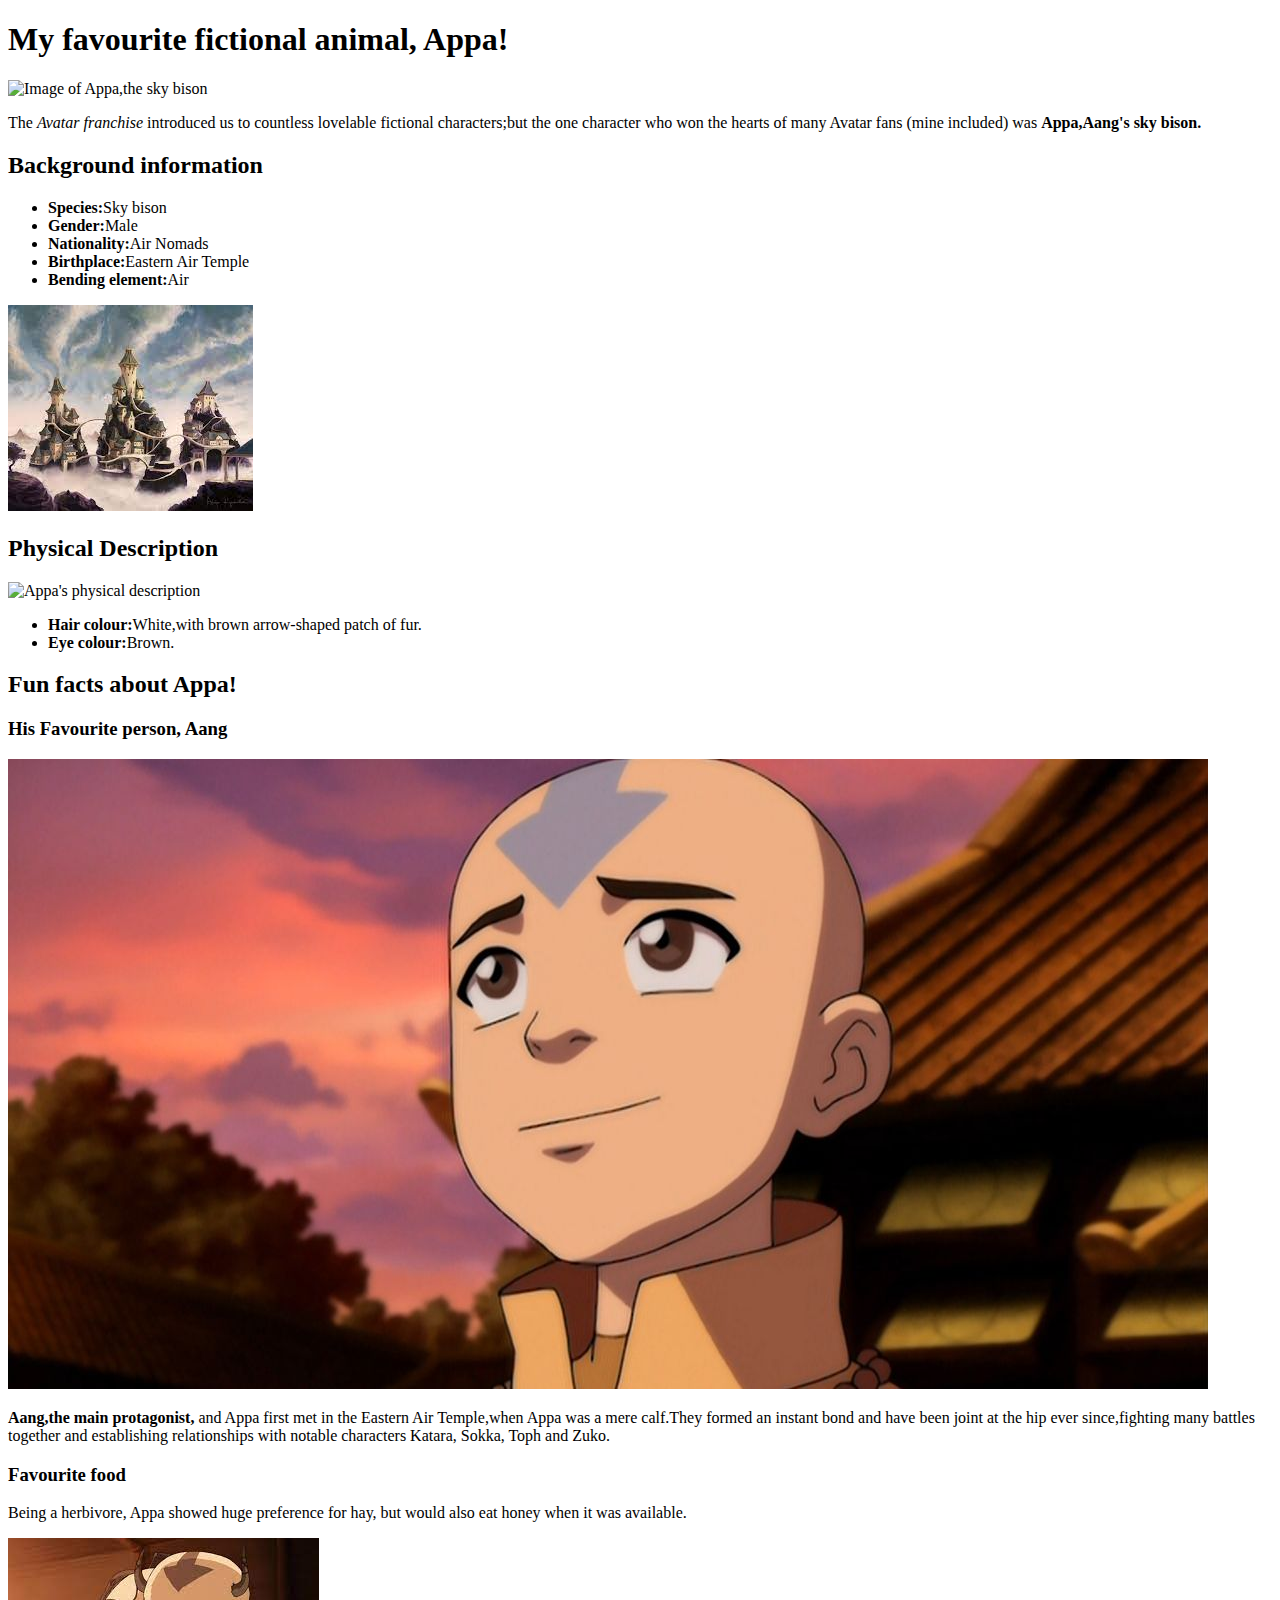
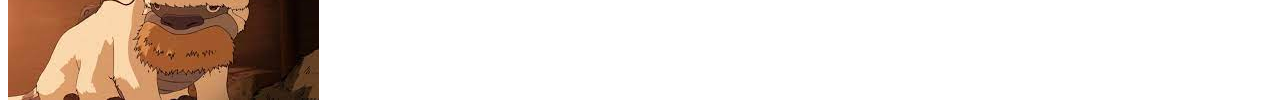
==== appa.html @ e9301d0e "Add link to CSS file" ====
<!DOCTYPE html>
<html>
  <head>
    <title>A blog on the fictional animal, Appa.</title>
    <link href="css/styles-appa.css" rel="stylesheet" type="text/css">
  </head>
  <body>
    <h1>My favourite fictional animal, Appa!</h1>
      <img src="images/Appa_flying.png" alt="Image of Appa,the sky bison">
      <p>
        The <em>Avatar franchise</em> introduced us to countless lovelable fictional
        characters;but the one character who won the hearts of many Avatar fans
        (mine included) was <strong>Appa,Aang's sky bison.</strong>
      </p>
    <h2>Background information</h2>
      <ul>
        <li><strong>Species:</strong>Sky bison</li>
        <li><strong>Gender:</strong>Male</li>
        <li><strong>Nationality:</strong>Air Nomads</li>
        <li><strong>Birthplace:</strong>Eastern Air Temple</li>
        <li><strong>Bending element:</strong>Air</li>
      </ul>
      <img src="images/eastern-air-temple.jpeg" alt="Image of Eastern Air Temple">
    <h2>Physical Description</h2>
      <img scr="images/appa-physical-description.jpeg" alt="Appa's physical description">
      <ul>
        <li><strong>Hair colour:</strong>White,with brown arrow-shaped patch of fur.</li>
        <li><strong>Eye colour:</strong>Brown.</li>
      </ul>
    <h2>Fun facts about Appa!</h2>
      <h3>His Favourite person, Aang</h3>
        <img src="images/aang.jpg" alt="Image of Aang">
        <p>
          <strong>Aang,the main protagonist,</strong> and Appa first met in the
          Eastern Air Temple,when Appa was a mere calf.They formed an instant
          bond and have been joint at the hip ever since,fighting many battles
          together and establishing relationships with notable characters Katara,
          Sokka, Toph and Zuko.
        </p>
      <h3>Favourite food</h3>
        <p>
          Being a herbivore, Appa showed huge preference for hay, but would also
          eat honey when it was available.
        </p>
        <img src="images/appa-eating-hay.jpeg" alt="Image of Appa eating hay">
  </body>
</html>
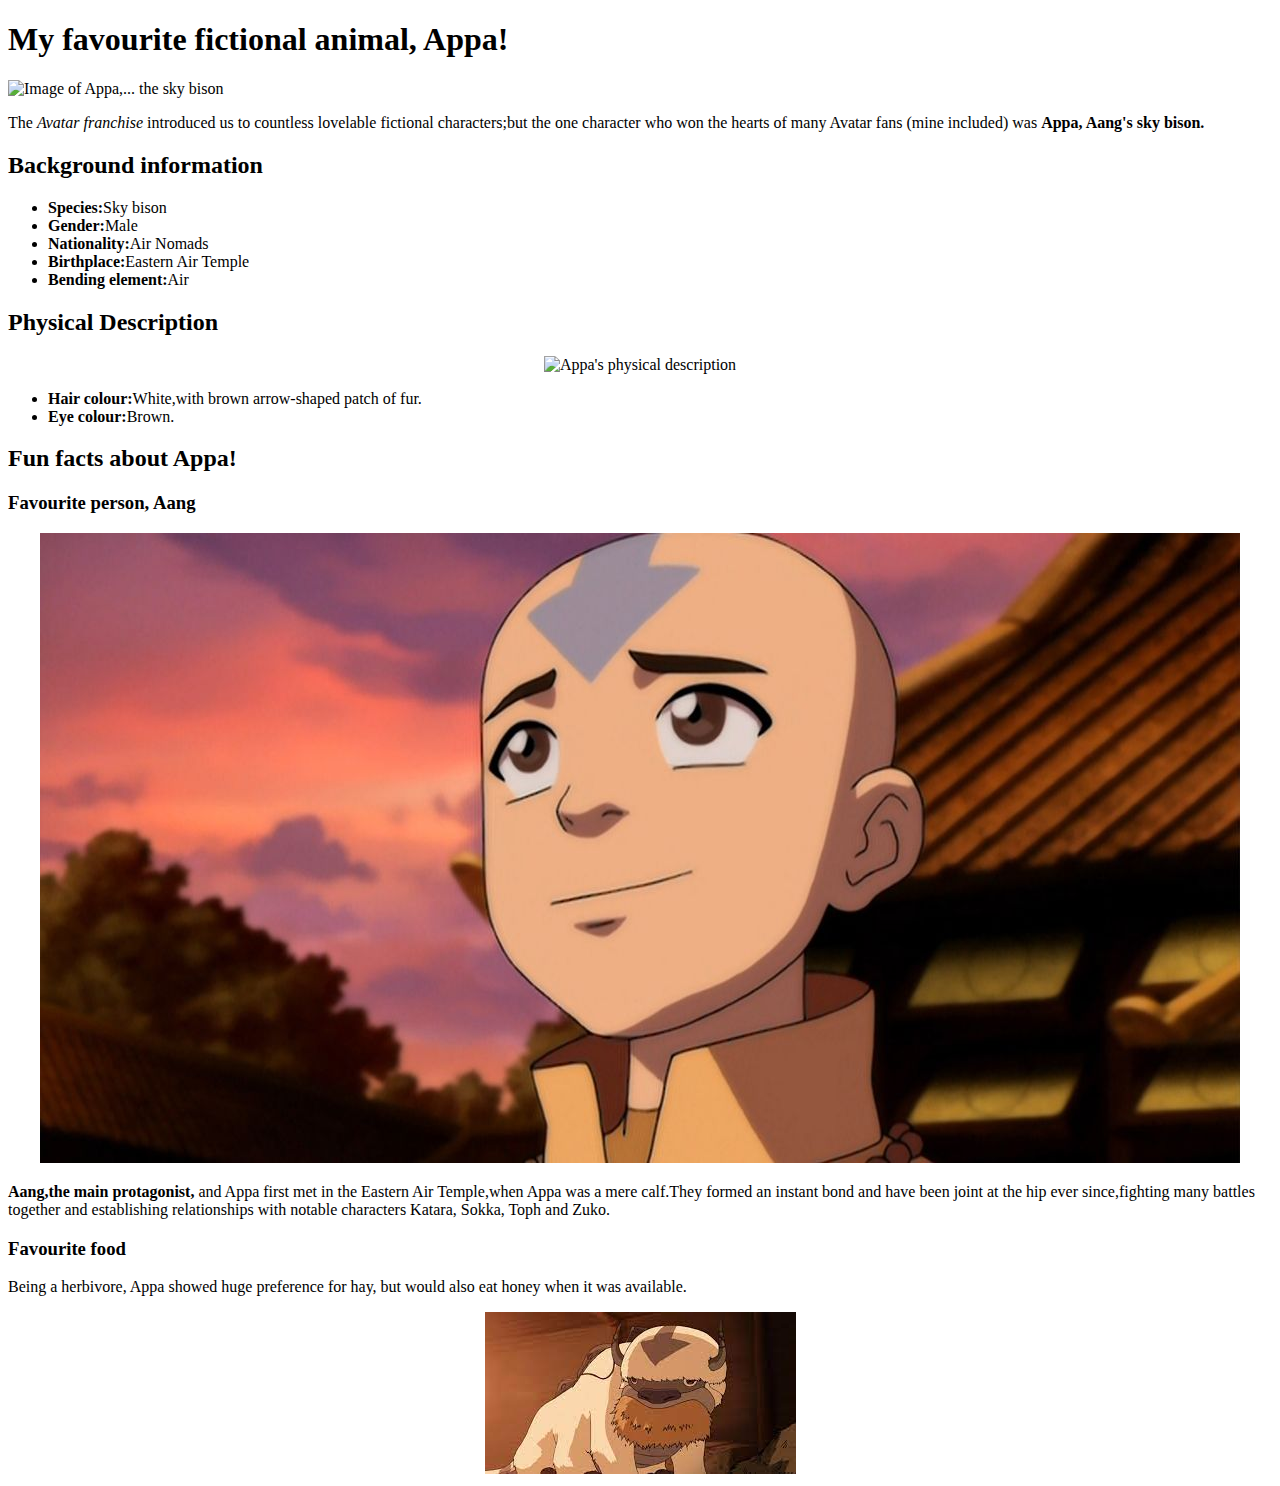
==== commit 1dd257ac: "Format page layout" ====
--- a/appa.html
+++ b/appa.html
@@ -6,11 +6,12 @@
   </head>
   <body>
     <h1>My favourite fictional animal, Appa!</h1>
-      <img src="images/Appa_flying.png" alt="Image of Appa,the sky bison">
+      <img class="displayed" src="images/Appa_flying.png" alt="Image of Appa,...
+       the sky bison" style="float:center;">
       <p>
         The <em>Avatar franchise</em> introduced us to countless lovelable fictional
         characters;but the one character who won the hearts of many Avatar fans
-        (mine included) was <strong>Appa,Aang's sky bison.</strong>
+        (mine included) was <strong>Appa, Aang's sky bison.</strong>
       </p>
     <h2>Background information</h2>
       <ul>
@@ -20,16 +21,17 @@
         <li><strong>Birthplace:</strong>Eastern Air Temple</li>
         <li><strong>Bending element:</strong>Air</li>
       </ul>
-      <img src="images/eastern-air-temple.jpeg" alt="Image of Eastern Air Temple">
     <h2>Physical Description</h2>
-      <img scr="images/appa-physical-description.jpeg" alt="Appa's physical description">
+      <div style="text-align: center"><img src="images/appa-physical-appearance.png"...
+       alt="Appa's physical description"></div>
       <ul>
         <li><strong>Hair colour:</strong>White,with brown arrow-shaped patch of fur.</li>
         <li><strong>Eye colour:</strong>Brown.</li>
       </ul>
     <h2>Fun facts about Appa!</h2>
-      <h3>His Favourite person, Aang</h3>
-        <img src="images/aang.jpg" alt="Image of Aang">
+      <h3>Favourite person, Aang</h3>
+        <div style="text-align: center"><img src="images/aang.jpg" alt="Image of Aang">
+        </div>
         <p>
           <strong>Aang,the main protagonist,</strong> and Appa first met in the
           Eastern Air Temple,when Appa was a mere calf.They formed an instant
@@ -42,6 +44,7 @@
           Being a herbivore, Appa showed huge preference for hay, but would also
           eat honey when it was available.
         </p>
-        <img src="images/appa-eating-hay.jpeg" alt="Image of Appa eating hay">
+        <div style="text-align: center"><img src="images/appa-eating-hay.jpeg" ...
+          alt="Image of Appa eating hay"></div>
   </body>
 </html>
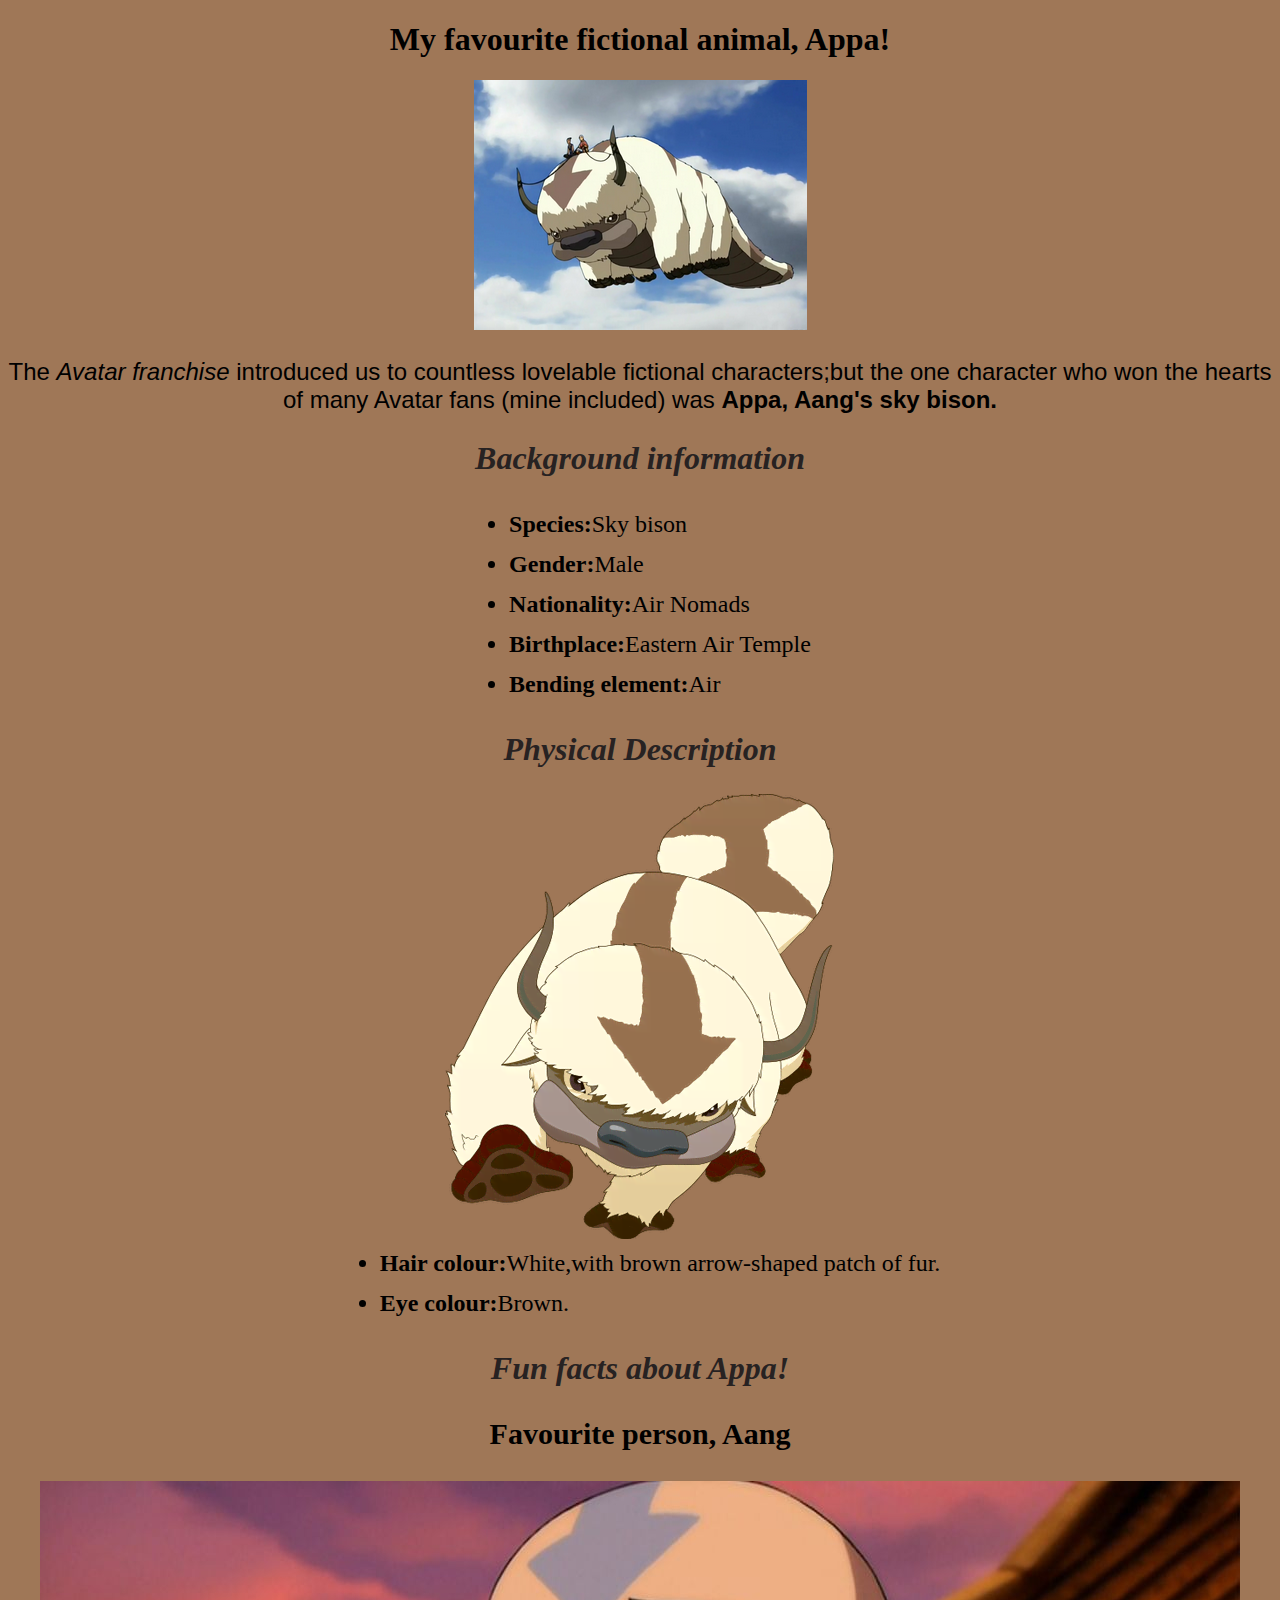
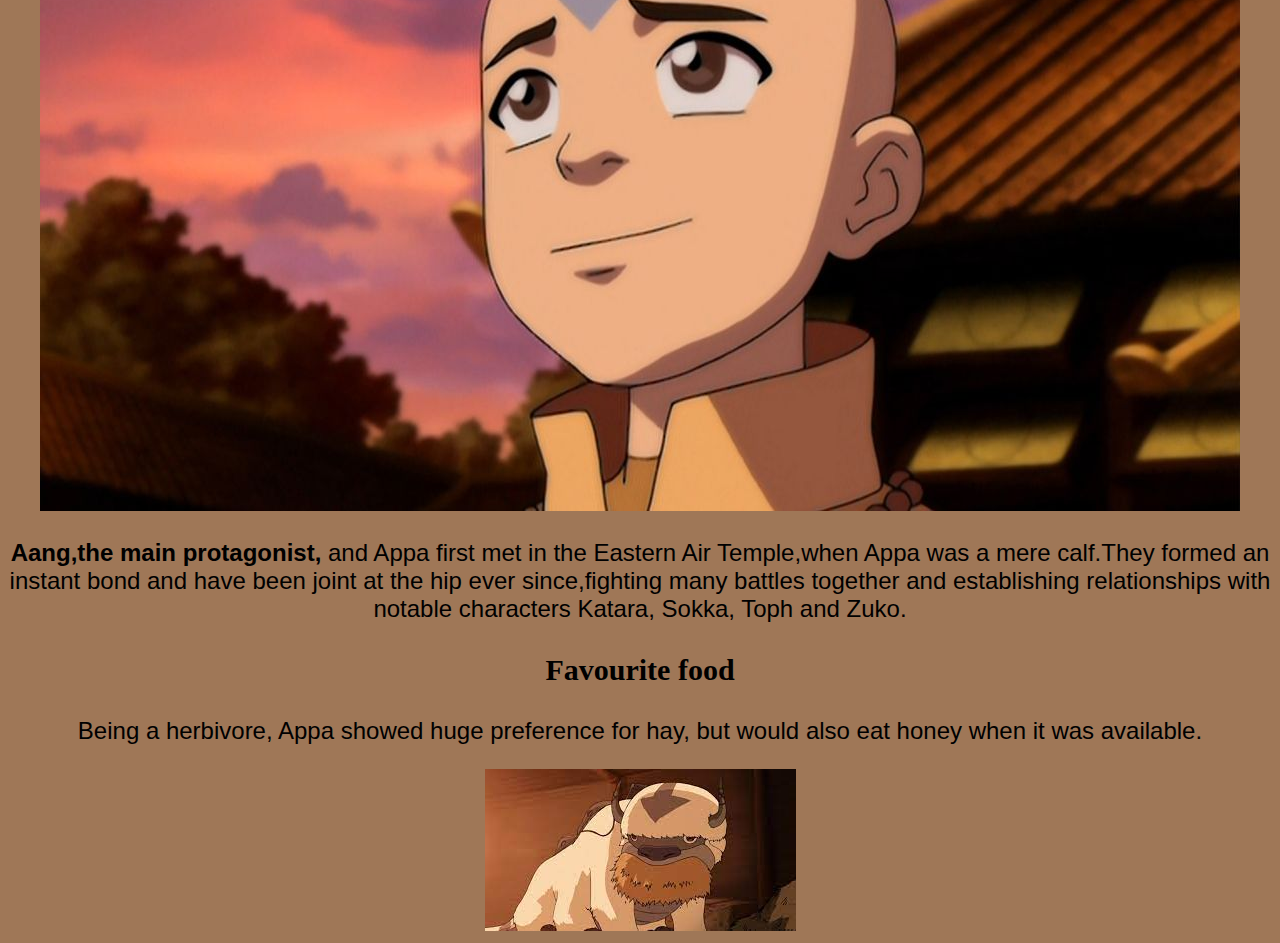
==== commit a1eb9831: "Centre the first image" ====
--- a/appa.html
+++ b/appa.html
@@ -6,8 +6,8 @@
   </head>
   <body>
     <h1>My favourite fictional animal, Appa!</h1>
-      <img class="displayed" src="images/Appa_flying.png" alt="Image of Appa,...
-       the sky bison" style="float:center;">
+      <div style="text-align: center"><img src="images/Appa_flying.png" ...
+        alt="Image of Appa, the sky bison"></div>
       <p>
         The <em>Avatar franchise</em> introduced us to countless lovelable fictional
         characters;but the one character who won the hearts of many Avatar fans
--- a/css/styles-appa.css
+++ b/css/styles-appa.css
@@ -0,0 +1,36 @@
+h1
+  {
+   color: #000000;
+   text-align: center;
+  }
+h2
+  {
+    color: #272222;
+    font-size: 32px;
+    font-style: italic;
+    text-align: center;
+  }
+h3
+  {
+    text-align:center;
+    font-size: 30px;
+  }
+
+body
+  {
+    background-color: #9F7757;
+  }
+p
+  {
+    font-family: sans-serif;
+    font-size: 24px;
+    text-align: center;
+  }
+ul
+  {
+    line-height: 40px;
+    font-size: 24px;
+    display: table;
+    margin: 0 auto;
+    text-align: left;
+  }
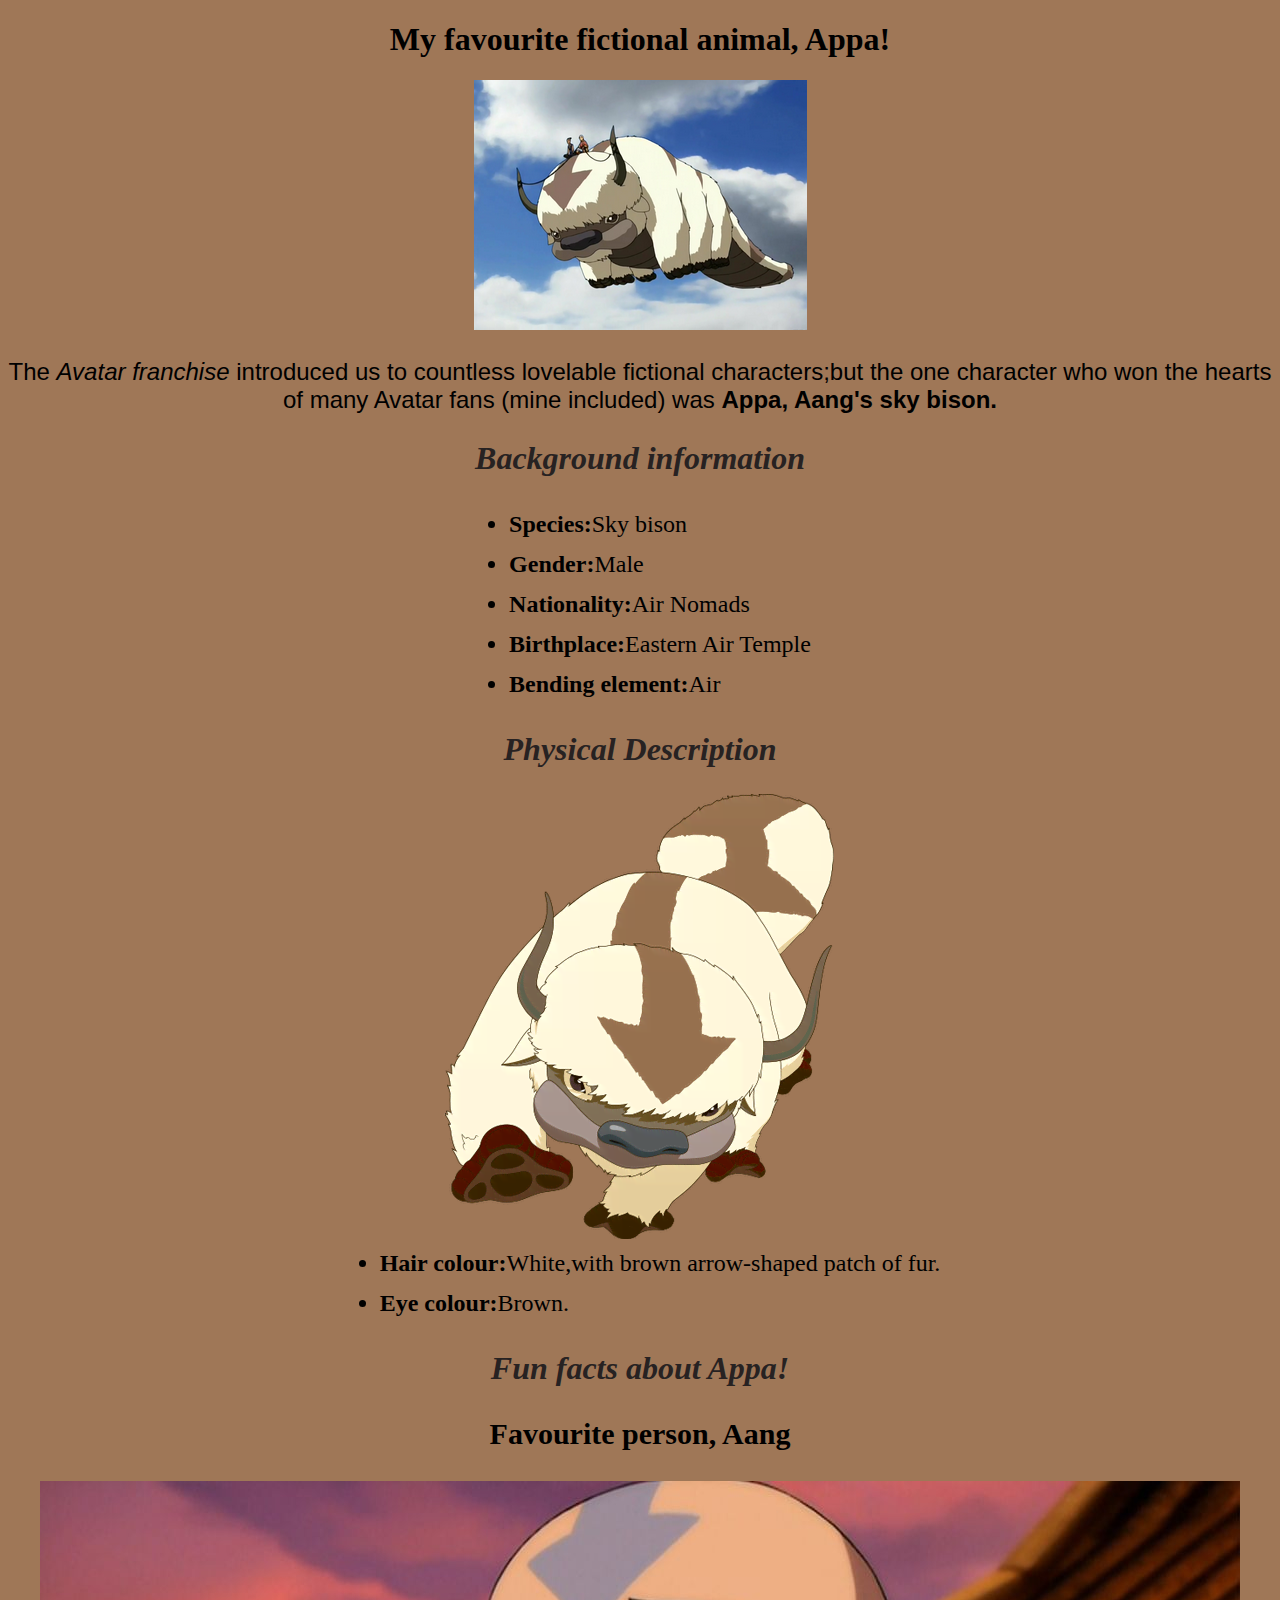
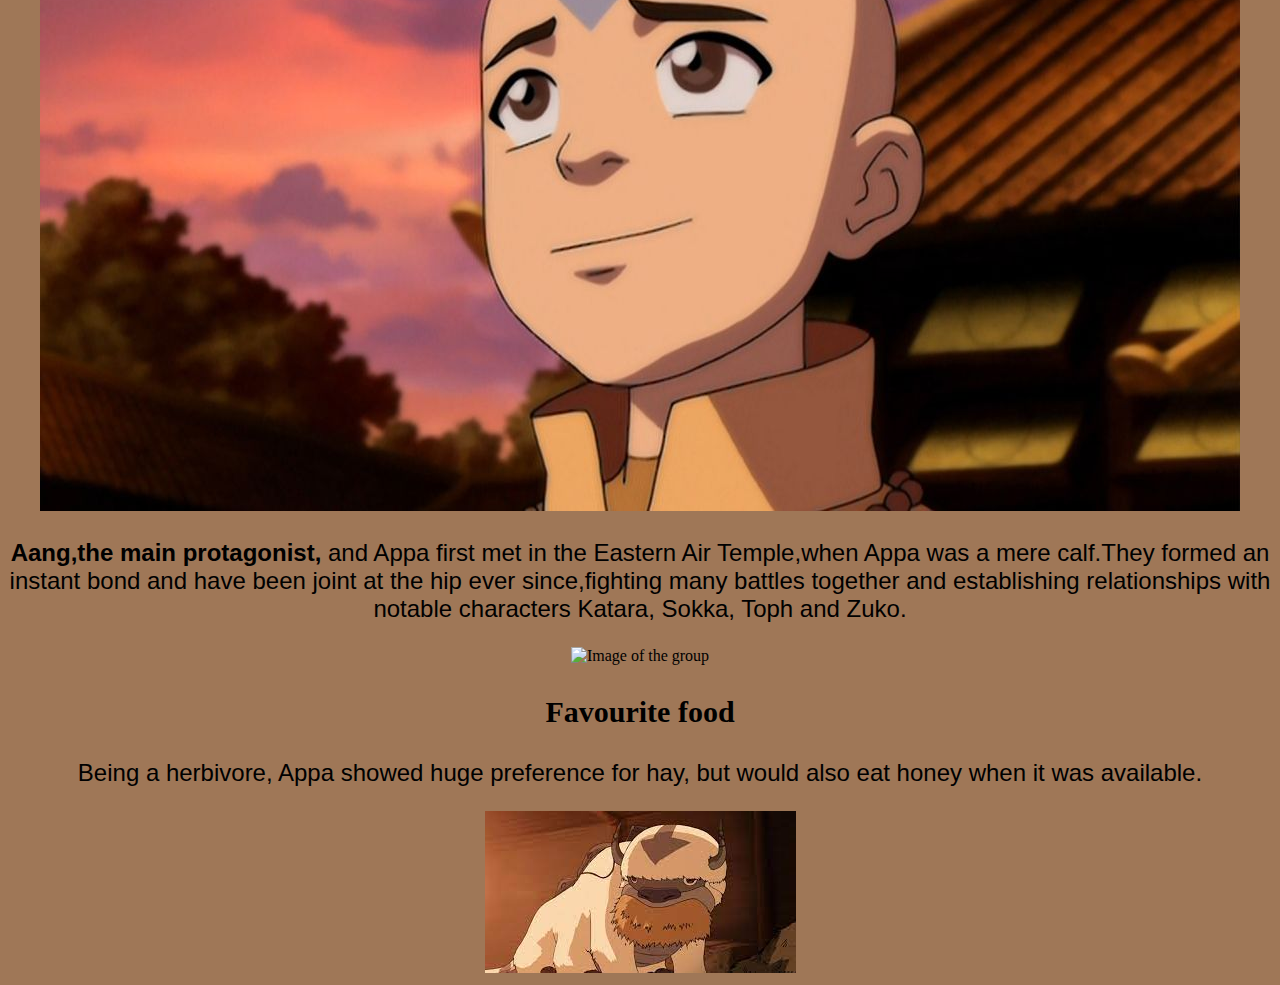
==== commit 9f6c084b: "Add image of 'Gaang'" ====
--- a/appa.html
+++ b/appa.html
@@ -38,6 +38,8 @@
           bond and have been joint at the hip ever since,fighting many battles
           together and establishing relationships with notable characters Katara,
           Sokka, Toph and Zuko.
+          <div style="text-align: center"><img src="images/the-gaang.jpg" alt="Image of the group">
+          </div>
         </p>
       <h3>Favourite food</h3>
         <p>
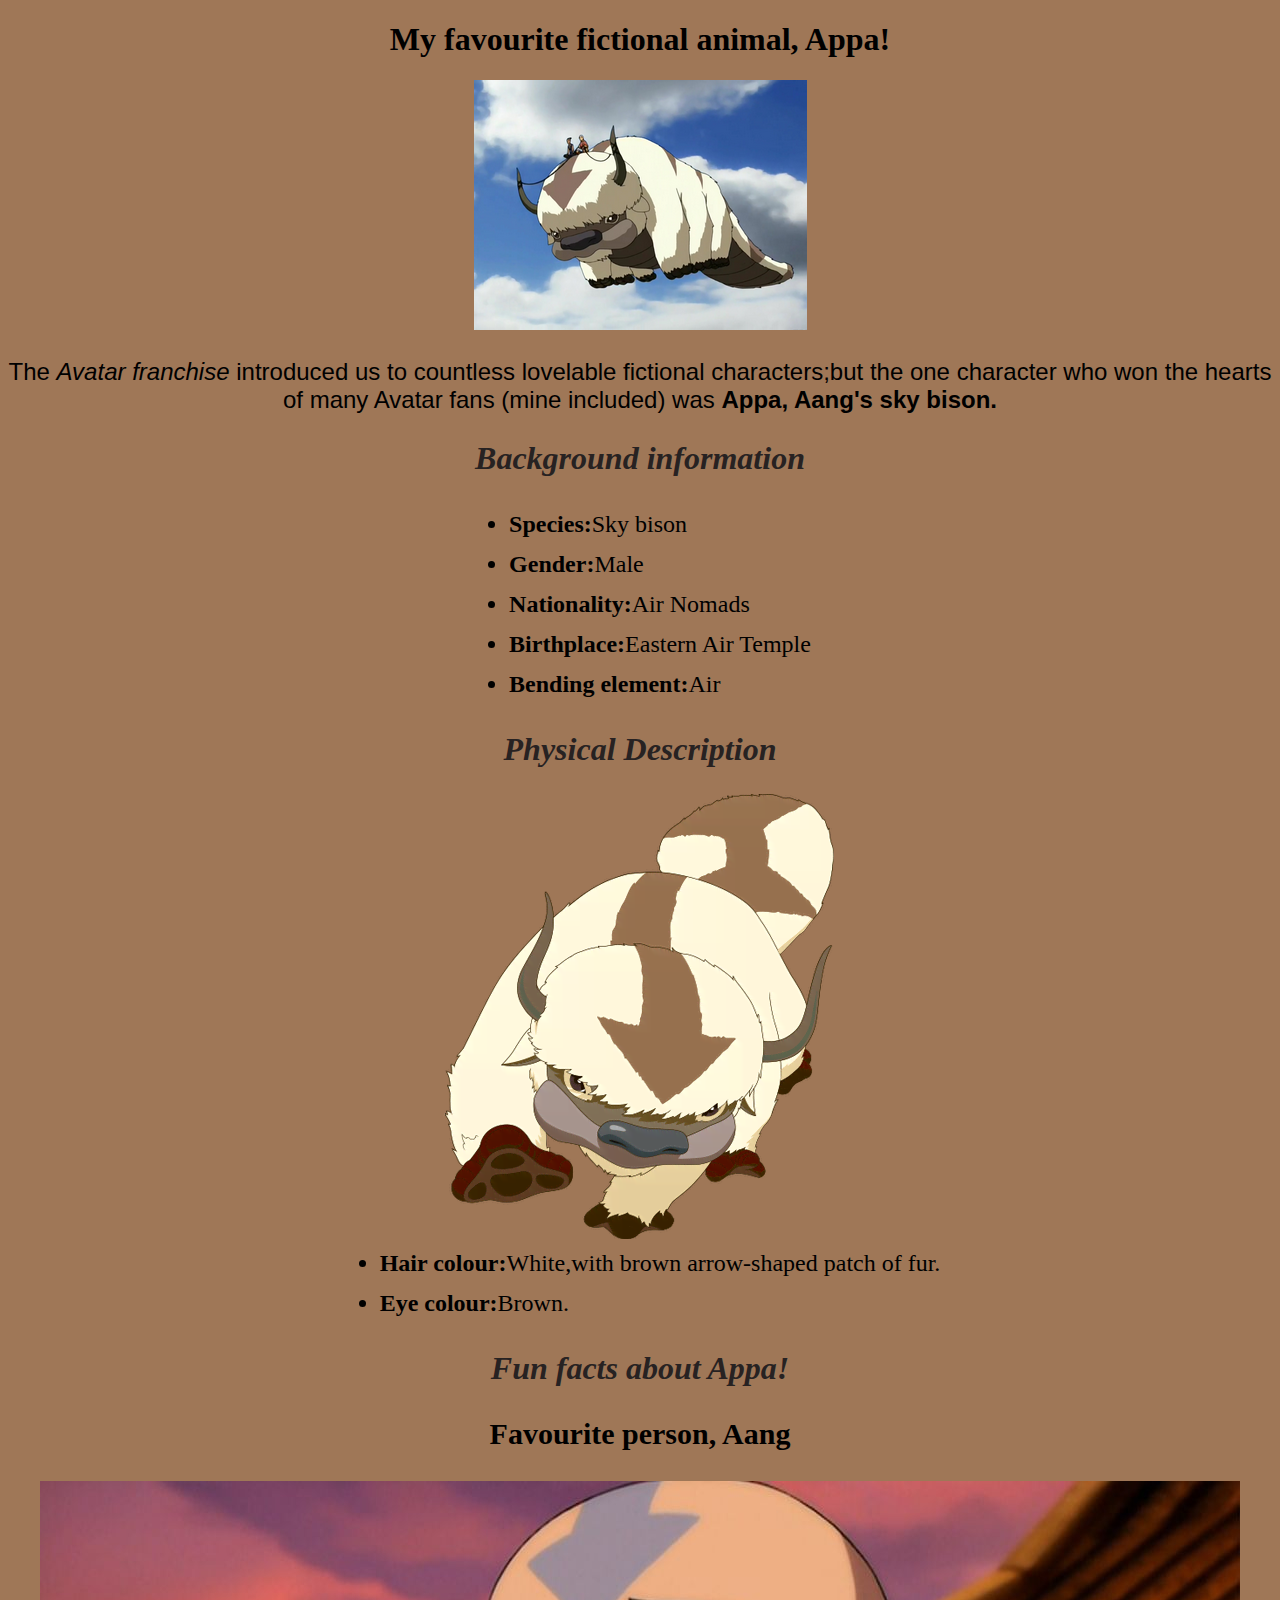
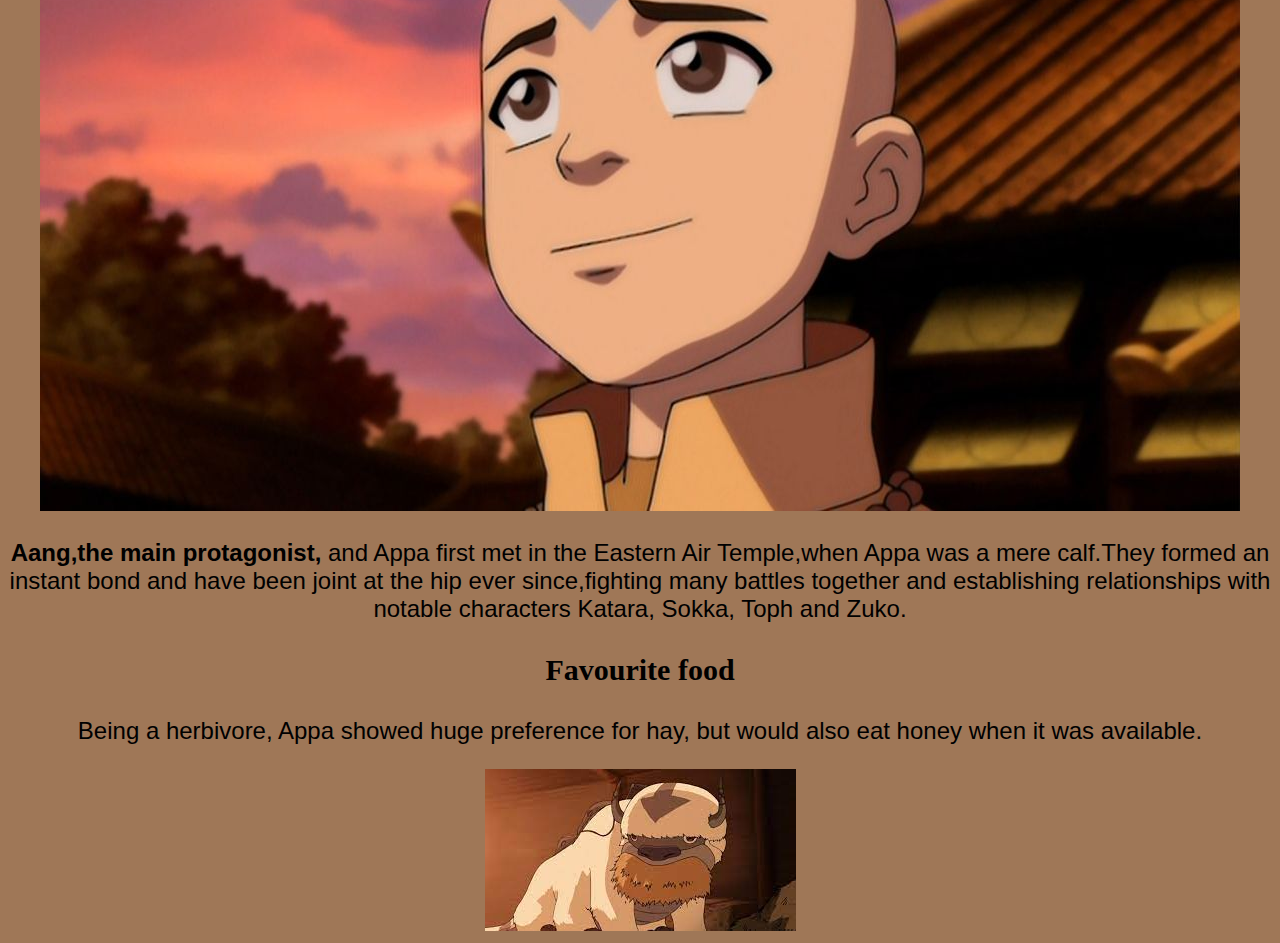
==== commit 4b2e7990: "Delete image of 'Gaang'" ====
--- a/appa.html
+++ b/appa.html
@@ -2,11 +2,11 @@
 <html>
   <head>
     <title>A blog on the fictional animal, Appa.</title>
-    <link href="css/styles-appa.css" rel="stylesheet" type="text/css">
+    <link href="css_2/styles-appa.css" rel="stylesheet" type="text/css">
   </head>
   <body>
     <h1>My favourite fictional animal, Appa!</h1>
-      <div style="text-align: center"><img src="images/Appa_flying.png" ...
+      <div style="text-align: center"><img src="images_2/Appa_flying.png" ...
         alt="Image of Appa, the sky bison"></div>
       <p>
         The <em>Avatar franchise</em> introduced us to countless lovelable fictional
@@ -22,7 +22,7 @@
         <li><strong>Bending element:</strong>Air</li>
       </ul>
     <h2>Physical Description</h2>
-      <div style="text-align: center"><img src="images/appa-physical-appearance.png"...
+      <div style="text-align: center"><img src="images_2/appa-physical-appearance.png"...
        alt="Appa's physical description"></div>
       <ul>
         <li><strong>Hair colour:</strong>White,with brown arrow-shaped patch of fur.</li>
@@ -30,7 +30,7 @@
       </ul>
     <h2>Fun facts about Appa!</h2>
       <h3>Favourite person, Aang</h3>
-        <div style="text-align: center"><img src="images/aang.jpg" alt="Image of Aang">
+        <div style="text-align: center"><img src="images_2/aang.jpg" alt="Image of Aang">
         </div>
         <p>
           <strong>Aang,the main protagonist,</strong> and Appa first met in the
@@ -38,15 +38,13 @@
           bond and have been joint at the hip ever since,fighting many battles
           together and establishing relationships with notable characters Katara,
           Sokka, Toph and Zuko.
-          <div style="text-align: center"><img src="images/the-gaang.jpg" alt="Image of the group">
-          </div>
         </p>
       <h3>Favourite food</h3>
         <p>
           Being a herbivore, Appa showed huge preference for hay, but would also
           eat honey when it was available.
         </p>
-        <div style="text-align: center"><img src="images/appa-eating-hay.jpeg" ...
+        <div style="text-align: center"><img src="images_2/appa-eating-hay.jpeg" ...
           alt="Image of Appa eating hay"></div>
   </body>
 </html>
--- a/css_2/styles-appa.css
+++ b/css_2/styles-appa.css
@@ -0,0 +1,36 @@
+h1
+  {
+   color: #000000;
+   text-align: center;
+  }
+h2
+  {
+    color: #272222;
+    font-size: 32px;
+    font-style: italic;
+    text-align: center;
+  }
+h3
+  {
+    text-align:center;
+    font-size: 30px;
+  }
+
+body
+  {
+    background-color: #9F7757;
+  }
+p
+  {
+    font-family: sans-serif;
+    font-size: 24px;
+    text-align: center;
+  }
+ul
+  {
+    line-height: 40px;
+    font-size: 24px;
+    display: table;
+    margin: 0 auto;
+    text-align: left;
+  }
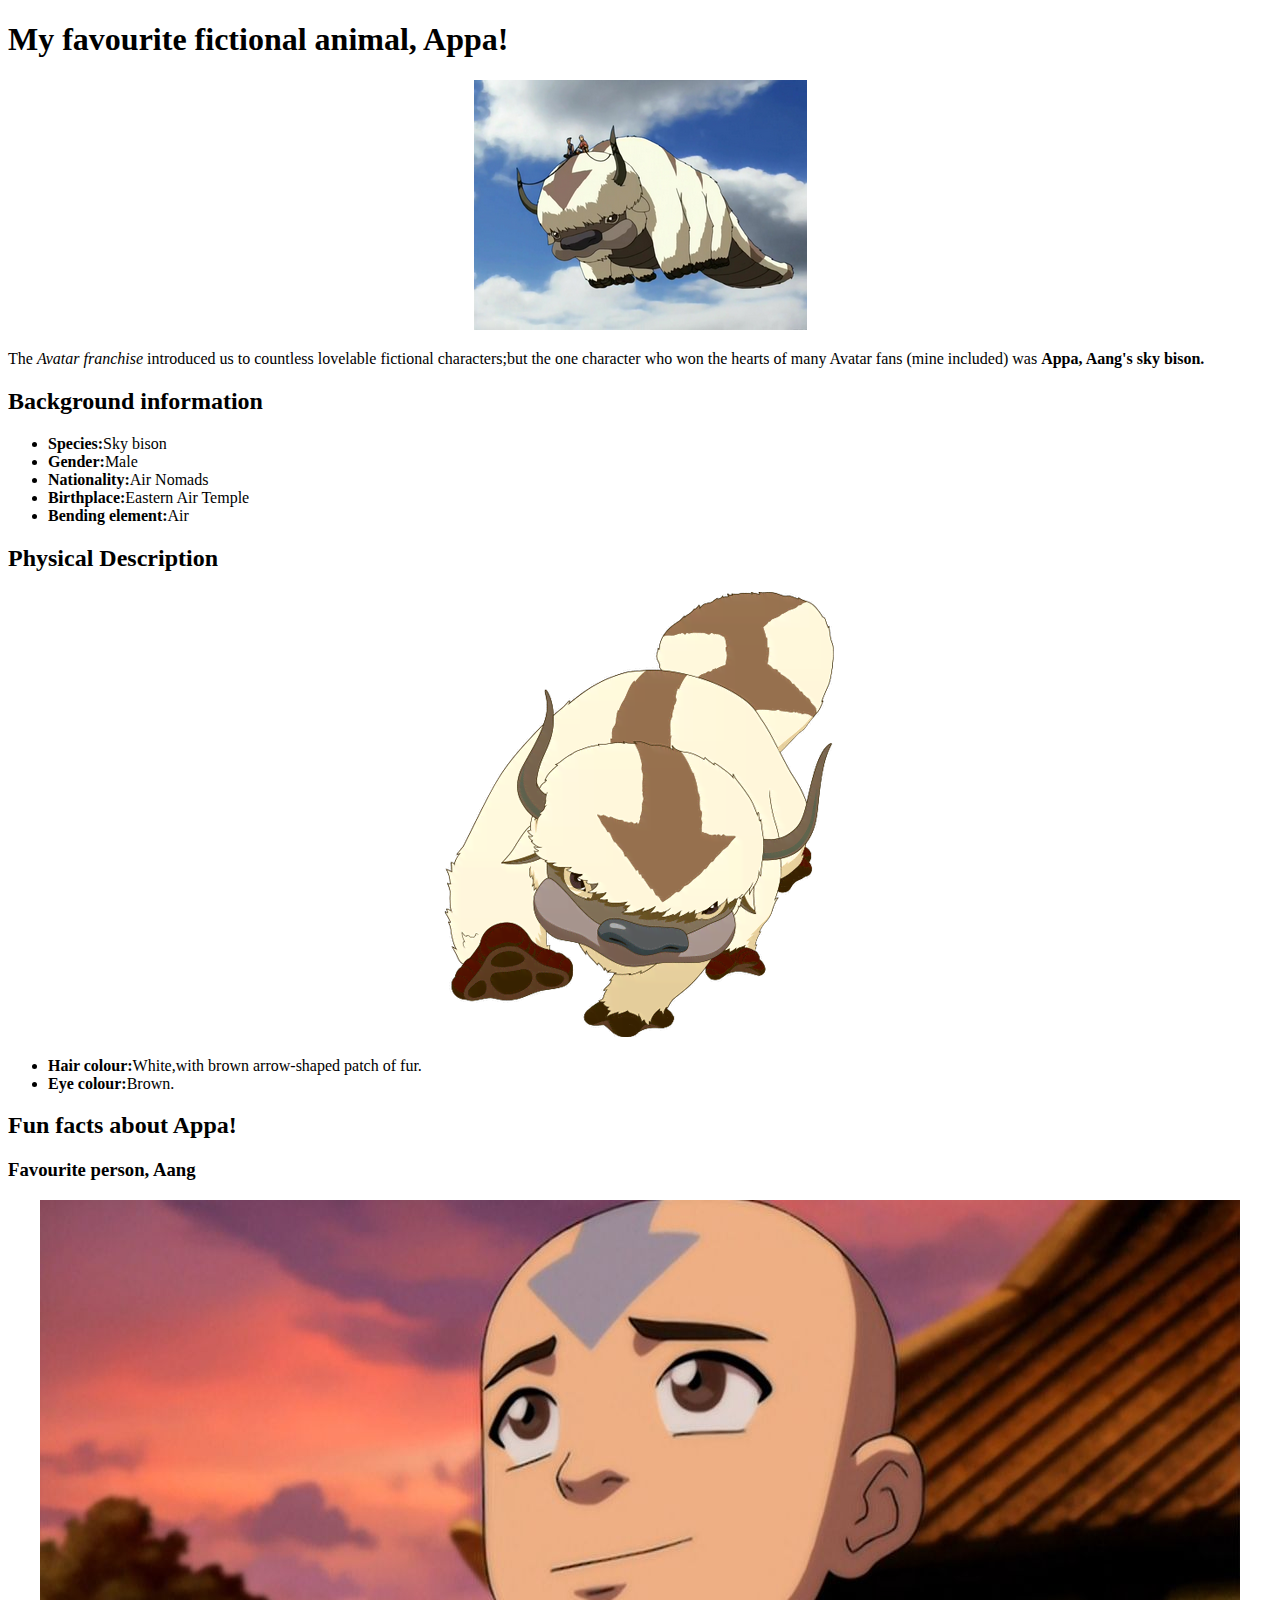
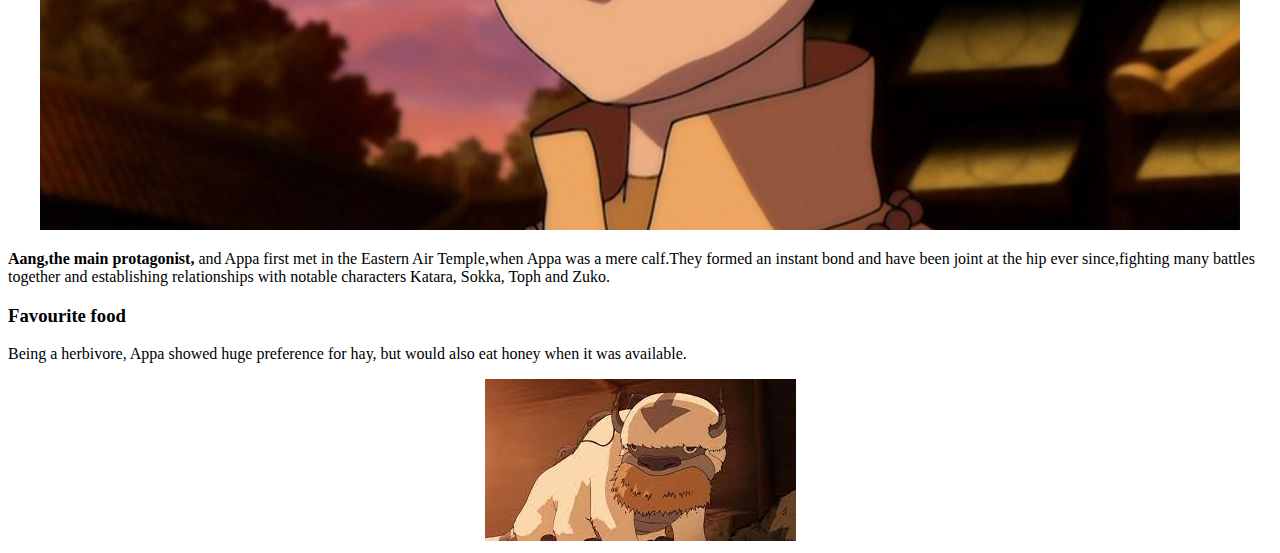
==== commit b097e967: "Update changes in <img> and <link> tags." ====
--- a/appa.html
+++ b/appa.html
@@ -6,7 +6,7 @@
   </head>
   <body>
     <h1>My favourite fictional animal, Appa!</h1>
-      <div style="text-align: center"><img src="images_2/Appa_flying.png" ...
+      <div style="text-align: center"><img src="images-appa/Appa_flying.png" ...
         alt="Image of Appa, the sky bison"></div>
       <p>
         The <em>Avatar franchise</em> introduced us to countless lovelable fictional
@@ -22,7 +22,7 @@
         <li><strong>Bending element:</strong>Air</li>
       </ul>
     <h2>Physical Description</h2>
-      <div style="text-align: center"><img src="images_2/appa-physical-appearance.png"...
+      <div style="text-align: center"><img src="images-appa/appa-physical-appearance.png"...
        alt="Appa's physical description"></div>
       <ul>
         <li><strong>Hair colour:</strong>White,with brown arrow-shaped patch of fur.</li>
@@ -30,7 +30,7 @@
       </ul>
     <h2>Fun facts about Appa!</h2>
       <h3>Favourite person, Aang</h3>
-        <div style="text-align: center"><img src="images_2/aang.jpg" alt="Image of Aang">
+        <div style="text-align: center"><img src="images-appa/aang.jpg" alt="Image of Aang">
         </div>
         <p>
           <strong>Aang,the main protagonist,</strong> and Appa first met in the
@@ -44,7 +44,7 @@
           Being a herbivore, Appa showed huge preference for hay, but would also
           eat honey when it was available.
         </p>
-        <div style="text-align: center"><img src="images_2/appa-eating-hay.jpeg" ...
+        <div style="text-align: center"><img src="images-appa/appa-eating-hay.jpeg" ...
           alt="Image of Appa eating hay"></div>
   </body>
 </html>
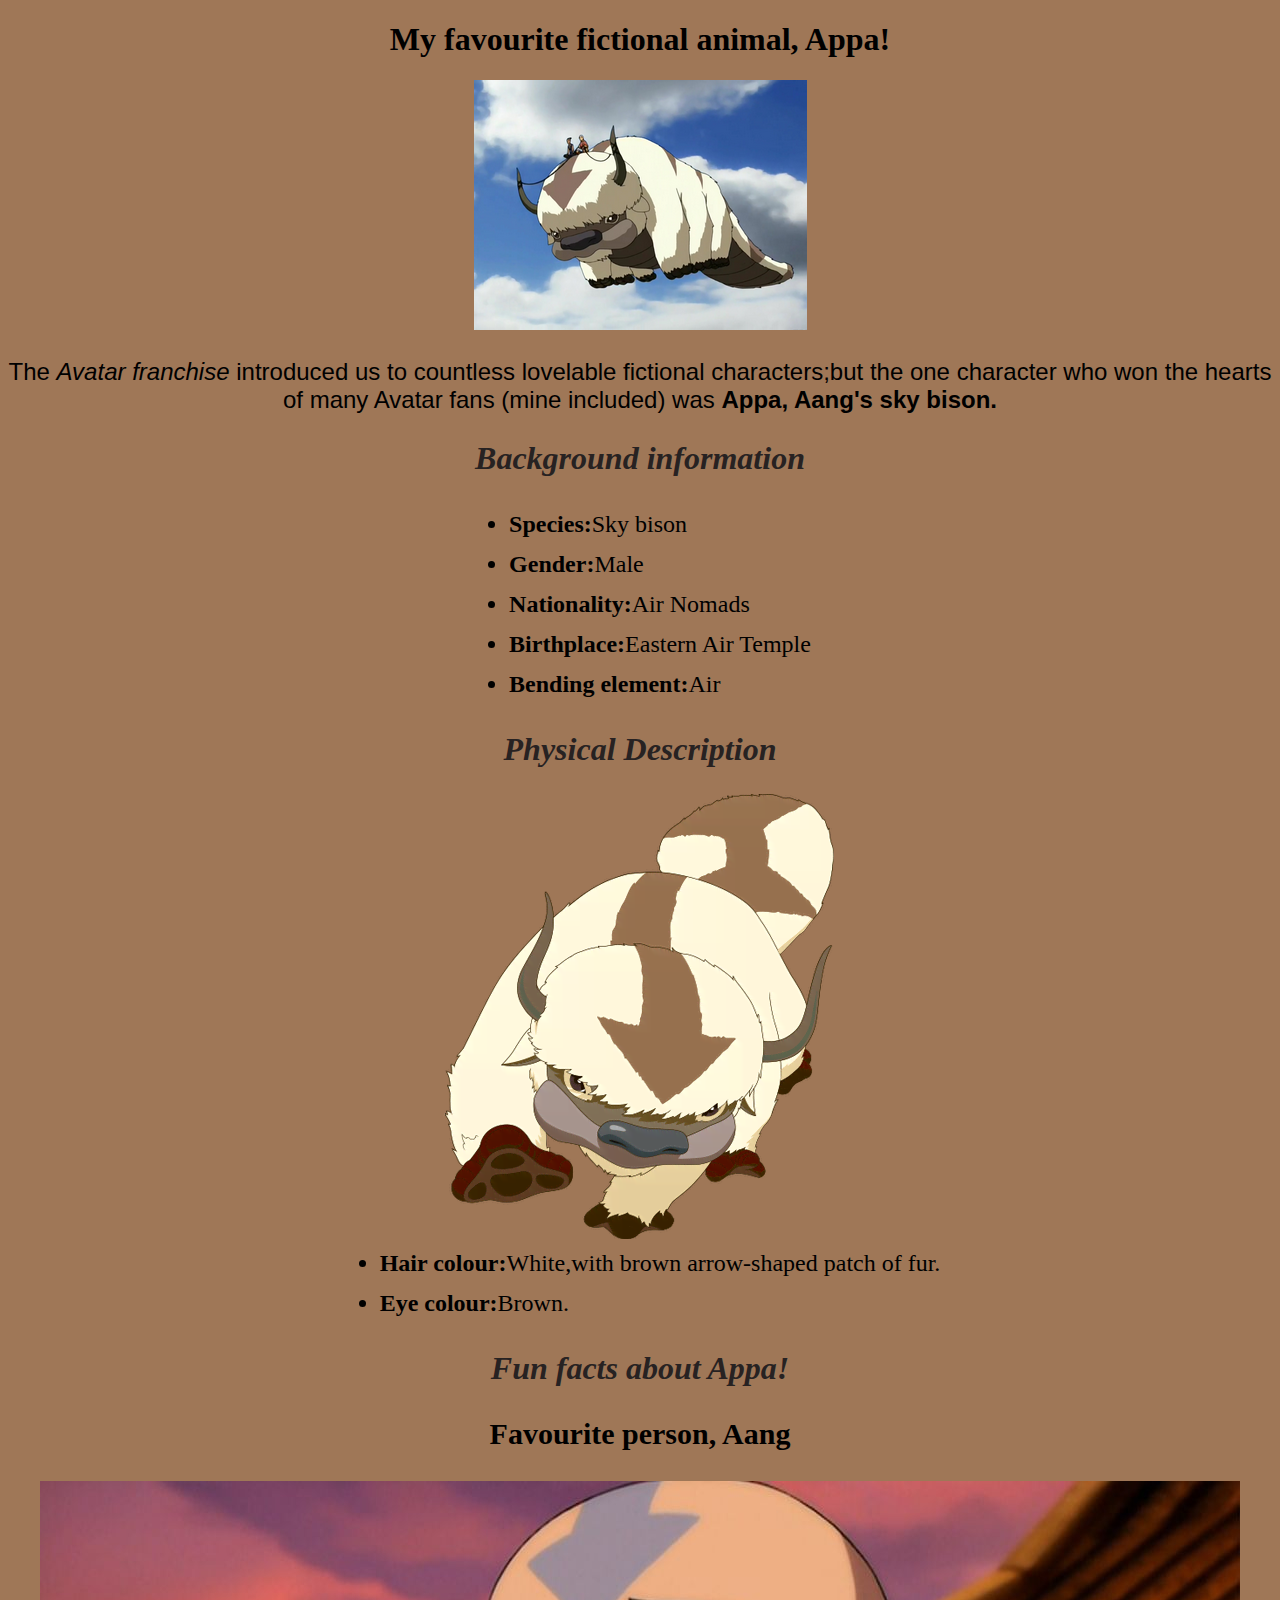
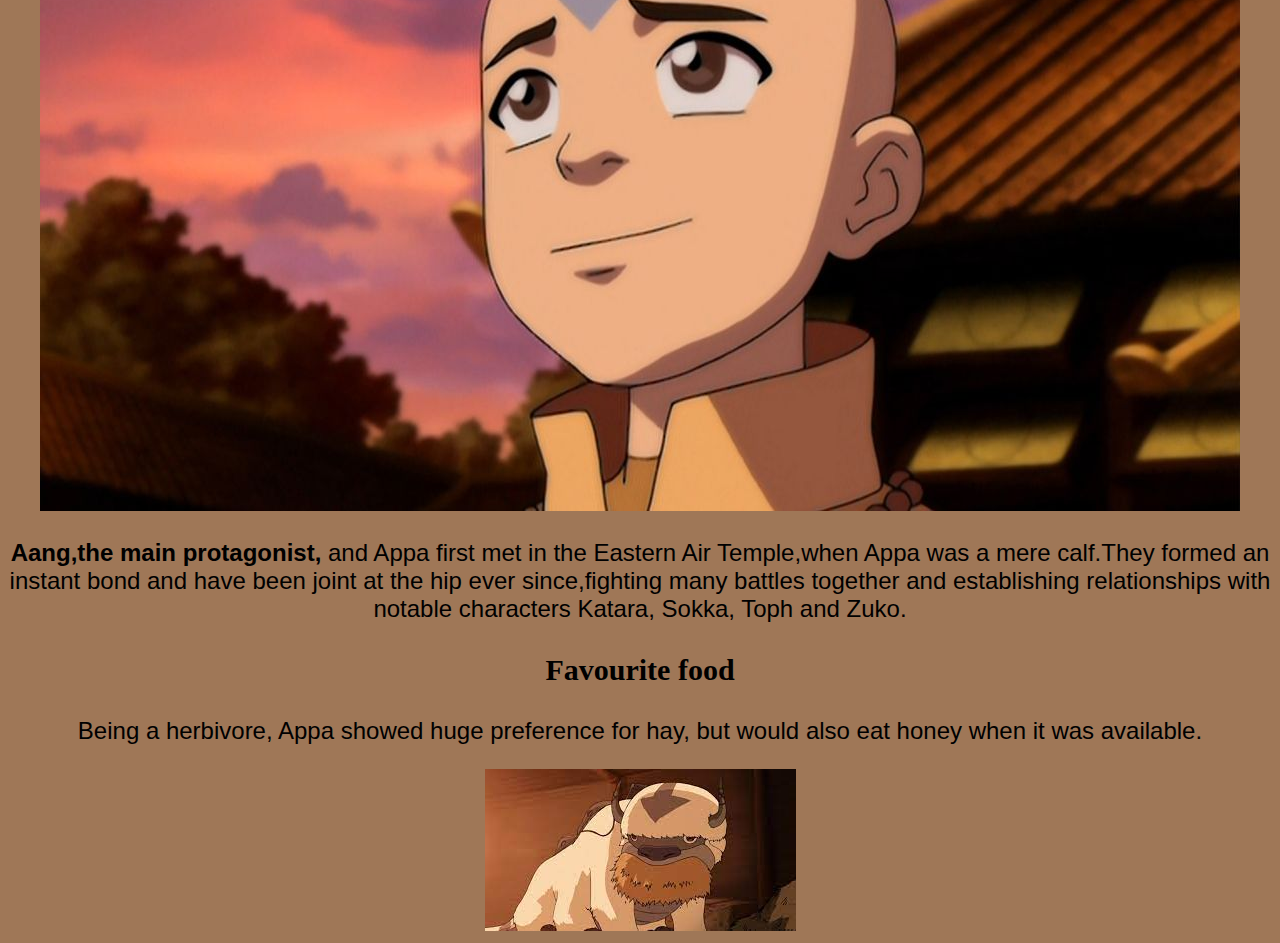
==== commit 5eb05699: "Update the names of the css and images directories" ====
--- a/appa.html
+++ b/appa.html
@@ -2,7 +2,7 @@
 <html>
   <head>
     <title>A blog on the fictional animal, Appa.</title>
-    <link href="css_2/styles-appa.css" rel="stylesheet" type="text/css">
+    <link href="css-appa/styles-appa.css" rel="stylesheet" type="text/css">
   </head>
   <body>
     <h1>My favourite fictional animal, Appa!</h1>
--- a/css-appa/styles-appa.css
+++ b/css-appa/styles-appa.css
@@ -0,0 +1,36 @@
+h1
+  {
+   color: #000000;
+   text-align: center;
+  }
+h2
+  {
+    color: #272222;
+    font-size: 32px;
+    font-style: italic;
+    text-align: center;
+  }
+h3
+  {
+    text-align:center;
+    font-size: 30px;
+  }
+
+body
+  {
+    background-color: #9F7757;
+  }
+p
+  {
+    font-family: sans-serif;
+    font-size: 24px;
+    text-align: center;
+  }
+ul
+  {
+    line-height: 40px;
+    font-size: 24px;
+    display: table;
+    margin: 0 auto;
+    text-align: left;
+  }
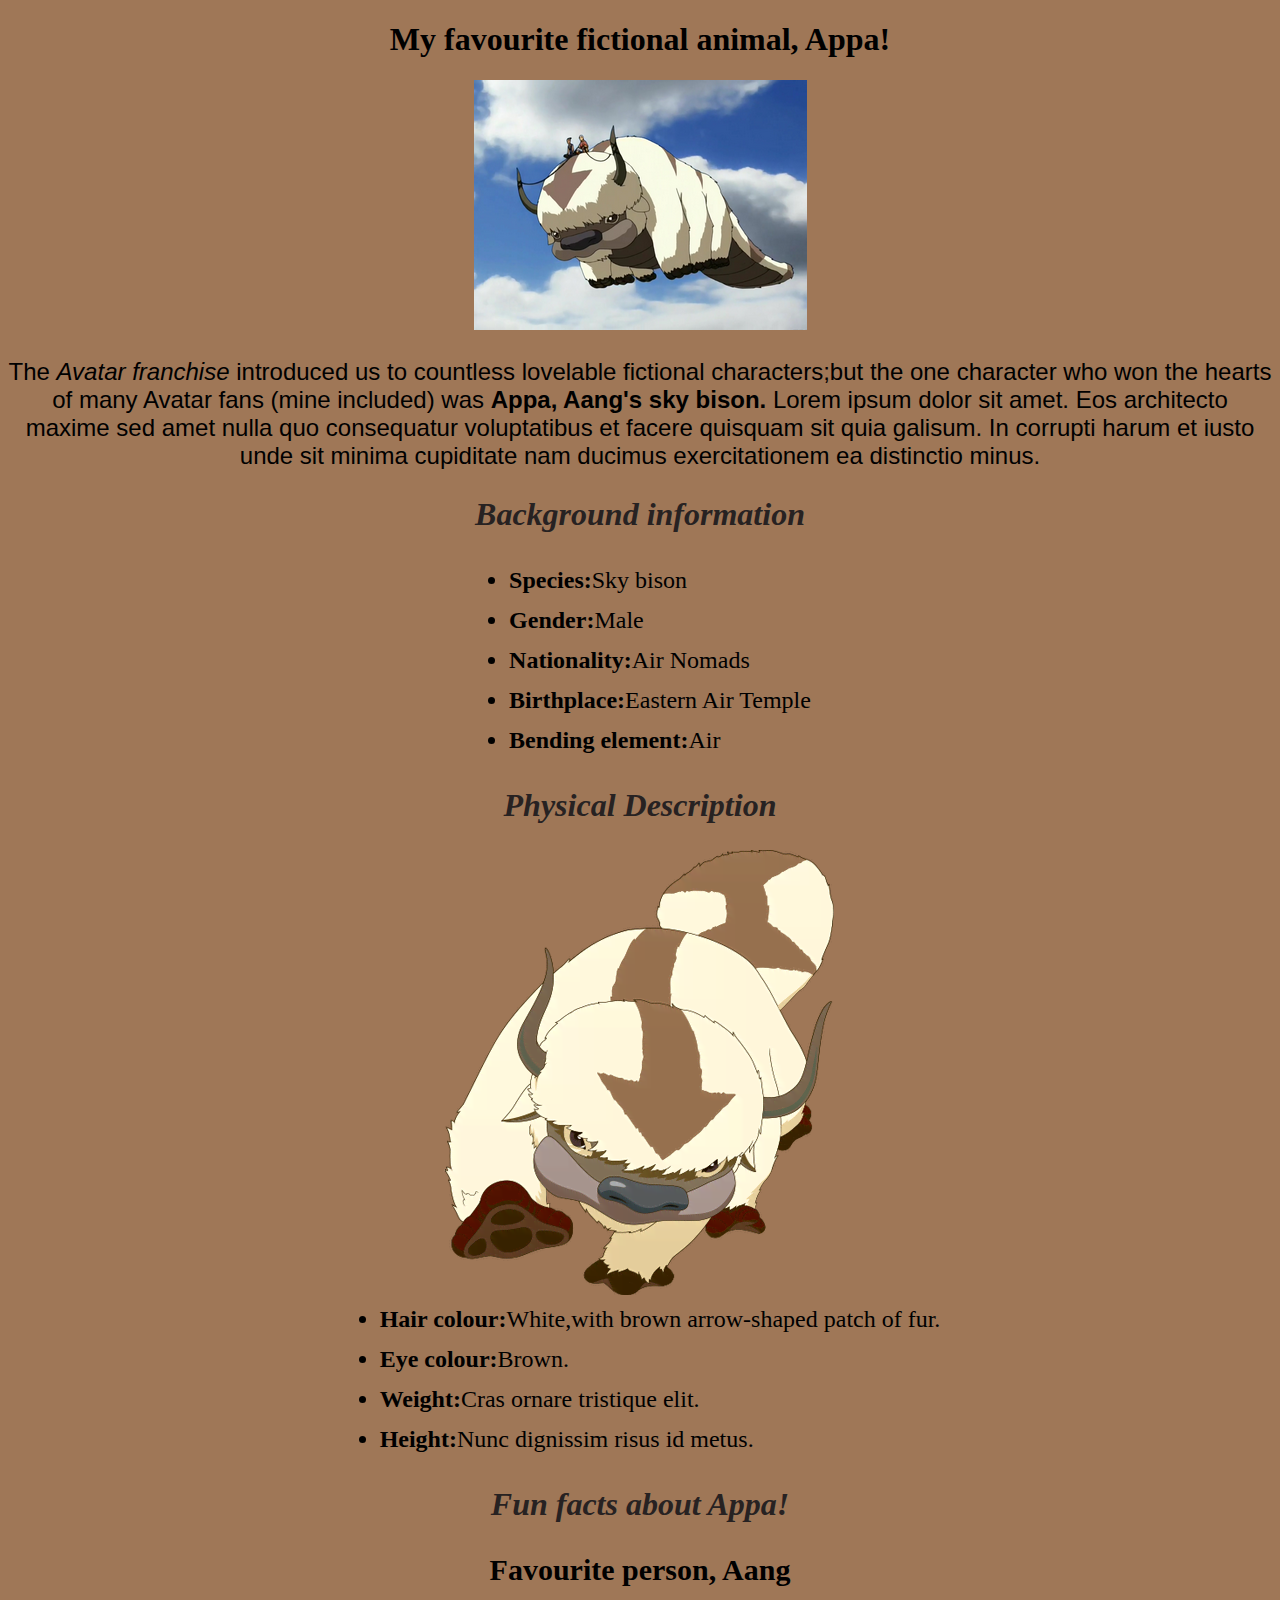
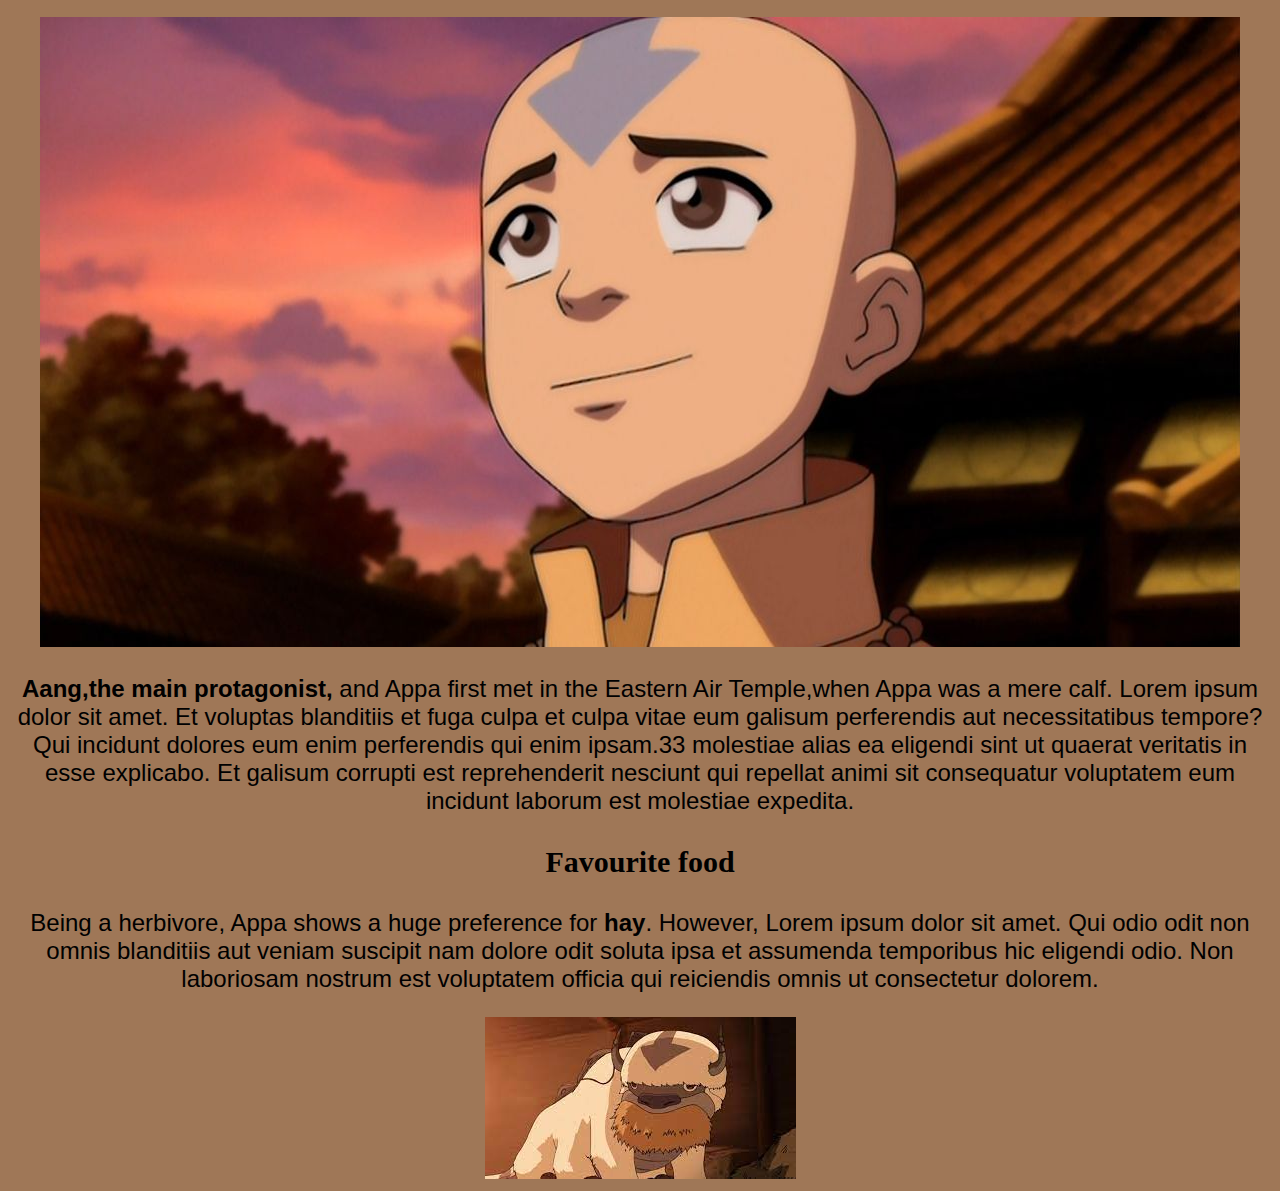
==== commit 8283abe5: "Add lorem ipsum text to the <p> and <ul> elements of the webpage." ====
--- a/appa.html
+++ b/appa.html
@@ -12,6 +12,10 @@
         The <em>Avatar franchise</em> introduced us to countless lovelable fictional
         characters;but the one character who won the hearts of many Avatar fans
         (mine included) was <strong>Appa, Aang's sky bison.</strong>
+        Lorem ipsum dolor sit amet. Eos architecto maxime sed amet nulla quo
+        consequatur voluptatibus et facere quisquam sit quia galisum.
+        In corrupti harum et iusto unde sit minima cupiditate nam ducimus
+        exercitationem ea distinctio minus.
       </p>
     <h2>Background information</h2>
       <ul>
@@ -27,6 +31,8 @@
       <ul>
         <li><strong>Hair colour:</strong>White,with brown arrow-shaped patch of fur.</li>
         <li><strong>Eye colour:</strong>Brown.</li>
+        <li><strong>Weight:</strong>Cras ornare tristique elit.
+        <li><strong>Height:</strong>Nunc dignissim risus id metus.
       </ul>
     <h2>Fun facts about Appa!</h2>
       <h3>Favourite person, Aang</h3>
@@ -34,15 +40,21 @@
         </div>
         <p>
           <strong>Aang,the main protagonist,</strong> and Appa first met in the
-          Eastern Air Temple,when Appa was a mere calf.They formed an instant
-          bond and have been joint at the hip ever since,fighting many battles
-          together and establishing relationships with notable characters Katara,
-          Sokka, Toph and Zuko.
+          Eastern Air Temple,when Appa was a mere calf. Lorem ipsum dolor sit
+          amet. Et voluptas blanditiis et fuga culpa et culpa vitae eum galisum
+          perferendis aut necessitatibus tempore? Qui incidunt dolores eum enim
+          perferendis qui enim ipsam.33 molestiae
+          alias ea eligendi sint ut quaerat veritatis in esse explicabo.
+          Et galisum corrupti est reprehenderit nesciunt qui repellat animi sit
+          consequatur voluptatem eum incidunt laborum est molestiae expedita.
         </p>
       <h3>Favourite food</h3>
         <p>
-          Being a herbivore, Appa showed huge preference for hay, but would also
-          eat honey when it was available.
+          Being a herbivore, Appa shows a huge preference for <strong>hay</strong>.
+          However, Lorem ipsum dolor sit amet. Qui odio odit non omnis blanditiis
+          aut veniam suscipit nam dolore odit soluta ipsa et assumenda
+          temporibus hic eligendi odio. Non laboriosam nostrum est voluptatem
+          officia qui reiciendis omnis ut consectetur dolorem.
         </p>
         <div style="text-align: center"><img src="images-appa/appa-eating-hay.jpeg" ...
           alt="Image of Appa eating hay"></div>
